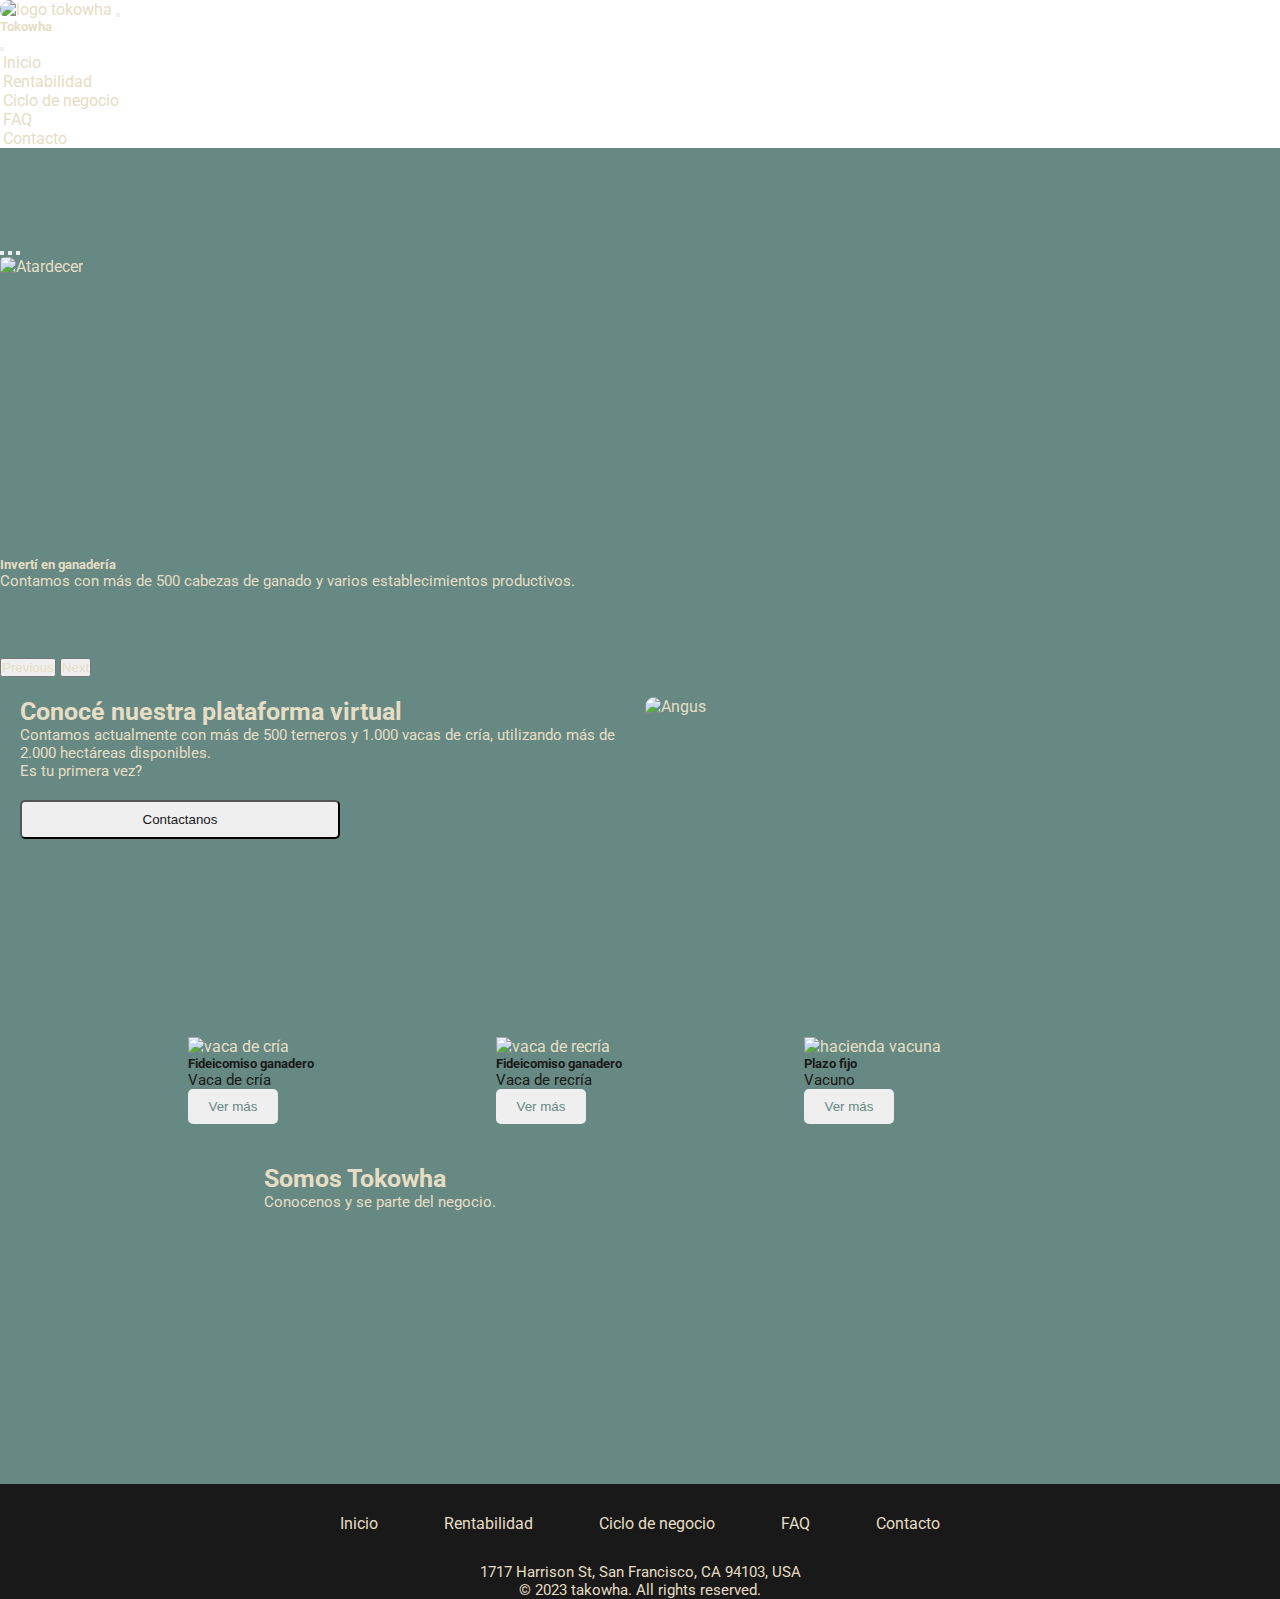
==== index.html @ 37f07846 "Cambios para 3ra entrega" ====
<!DOCTYPE html>
<html lang="en">

<head>
    <meta charset="UTF-8">
    <meta http-equiv="X-UA-Compatible" content="IE=edge">
    <meta name="viewport" content="width=device-width, initial-scale=1.0">
    <!-- ETIQUETAS PARA EL SEO -->
    <!-- Primary Meta Tags -->
    <title>Tokawha - Ganadería familiar</title>
    <meta name="title" content="Tokawha - Ganadería familiar">
    <meta name="description"
        content="Somos una empresa comprometida con la calidad y el bienestar animal, criando y cuidando nuestro ganado de manera responsable y sostenible. Sumate a nuestra familia.">
    <meta name="keywords" content="Ganadería,inversiones, fideicomiso, rentabilidad, retorno">

    <!-- Open Graph / Facebook -->
    <meta property="og:type" content="website">
    <meta property="og:url" content="https://mejicat.github.io/PreEntrega3-Gatto/">
    <meta property="og:title" content="Tokawha - Ganadería familiar">
    <meta property="og:description"
        content="Somos una empresa comprometida con la calidad y el bienestar animal, criando y cuidando nuestro ganado de manera responsable y sostenible. Sumate a nuestra familia.">
    <meta property="og:image" content="multimedia/Horizonte.jpeg">

    <!-- Twitter -->
    <meta property="twitter:card" content="summary_large_image">
    <meta property="twitter:url" content="https://mejicat.github.io/PreEntrega3-Gatto/">
    <meta property="twitter:title" content="Tokawha - Ganadería familiar">
    <meta property="twitter:description"
        content="Somos una empresa comprometida con la calidad y el bienestar animal, criando y cuidando nuestro ganado de manera responsable y sostenible. Sumate a nuestra familia.">
    <meta property="twitter:image"
        content="multimedia/Horizonte.jpeg">
    <!-- FAVICON -->   
    <link rel="shortcut icon" href="multimedia/Logo.jpeg" type="image/x-icon">
    <!-- GOOGLE FONT -->
    <link rel="preconnect" href="https://fonts.googleapis.com">
    <link rel="preconnect" href="https://fonts.gstatic.com" crossorigin>
    <link href="https://fonts.googleapis.com/css2?family=Roboto:wght@100;300;400&display=swap" rel="stylesheet">
    <!--LINK A BOOTSTRAP-->
    <link href="https://cdn.jsdelivr.net/npm/bootstrap@5.3.0-alpha3/dist/css/bootstrap.min.css" rel="stylesheet"
        integrity="sha384-KK94CHFLLe+nY2dmCWGMq91rCGa5gtU4mk92HdvYe+M/SXH301p5ILy+dN9+nJOZ" crossorigin="anonymous">
    <!-- LINK AL CSS -->
    <link rel="stylesheet" href="css/style.css" />
    <title>Inicio</title>
</head>

<body>
    <!-- HEADER -->
    <header>
        <nav class="navbar navbar-expand-lg navbar-dark bg-dark fixed-top">
            <div class="container-fluid">
                <a href="index.html" title="Link home">
                    <img src="multimedia/Logo.jpeg" alt="logo tokowha" class="navbar-brand logo">
                </a>
                <button class="navbar-toggler" type="button" data-bs-toggle="offcanvas"
                    data-bs-target="#offcanvasDarkNavbar" aria-controls="offcanvasDarkNavbar"
                    aria-label="Toggle navigation">
                    <span class="navbar-toggler-icon"></span>
                </button>
                <div class="offcanvas offcanvas-end text-bg-dark" tabindex="-1" id="offcanvasDarkNavbar"
                    aria-labelledby="offcanvasDarkNavbarLabel">
                    <div class="offcanvas-header">
                        <h5 class="offcanvas-title" id="offcanvasDarkNavbarLabel">Tokowha</h5>
                        <button type="button" class="btn-close btn-close-white" data-bs-dismiss="offcanvas"
                            aria-label="Close"></button>
                    </div>
                    <div class="offcanvas-body">
                        <ul class="navbar-nav justify-content-end flex-grow-1 pe-3">
                            <li class="nav-item"> <a href="index.html" class="nav-link active">Inicio</a> </li>
                            <li class="nav-item"> <a href="pages/rentabilidad.html"
                                    class="nav-link active">Rentabilidad</a> </li>
                            <li class="nav-item"> <a href="pages/ciclo-de-negocio.html" class="nav-link active">Ciclo
                                    de negocio</a> </li>
                            <li class="nav-item"> <a href="pages/faq.html" class="nav-link active">FAQ</a> </li>
                            <li class="nav-item"> <a href="pages/contacto.html" class="nav-link active">Contacto</a>
                            </li>
                        </ul>
                    </div>
                </div>
            </div>
        </nav>
    </header>


    <!-- MAIN -->
    <main>
        <section class="media"> <!--INICIO SECTION MEDIA-->

            <!-- SECCIÓN PITCHING SLIDER-->
            <div id="carouselExampleCaptions" class="carousel slide">
                <div class="carousel-indicators">
                    <button type="button" data-bs-target="#carouselExampleCaptions" data-bs-slide-to="0" class="active"
                        aria-current="true" aria-label="Slide 1"></button>
                    <button type="button" data-bs-target="#carouselExampleCaptions" data-bs-slide-to="1"
                        aria-label="Slide 2"></button>
                    <button type="button" data-bs-target="#carouselExampleCaptions" data-bs-slide-to="2"
                        aria-label="Slide 3"></button>
                </div>
                <div class="carousel-inner">
                    <div class="carousel-item active">
                        <img src="multimedia/Atardecer.jpeg" class="d-block w-100" alt="Atardecer">
                        <div class="carousel-caption d-none d-md-block">
                            <h5>Invertí en ganadería</h5>
                            <p>Contamos con más de 500 cabezas de ganado y varios establecimientos
                                productivos.</p>
                        </div>
                    </div>
                    <div class="carousel-item">
                        <img src="multimedia/Horizonte.jpeg" class="d-block w-100" alt="Horizonte en el campo">
                        <div class="carousel-caption d-none d-md-block">
                            <h5>Invertí en ganadería</h5>
                            <p>Contamos con más de 500 cabezas de ganado y varios establecimientos
                                productivos.</p>
                        </div>
                    </div>
                    <div class="carousel-item">
                        <img src="multimedia/Cuchillos.jpeg" class="d-block w-100" alt="Cuchillos">
                        <div class="carousel-caption d-none d-md-block">
                            <h5>Invertí en ganadería</h5>
                            <p>Contamos con más de 500 cabezas de ganado y varios establecimientos
                                productivos.</p>
                        </div>
                    </div>
                </div>
                <button class="carousel-control-prev" type="button" data-bs-target="#carouselExampleCaptions"
                    data-bs-slide="prev">
                    <span class="carousel-control-prev-icon" aria-hidden="true"></span>
                    <span class="visually-hidden">Previous</span>
                </button>
                <button class="carousel-control-next" type="button" data-bs-target="#carouselExampleCaptions"
                    data-bs-slide="next">
                    <span class="carousel-control-next-icon" aria-hidden="true"></span>
                    <span class="visually-hidden">Next</span>
                </button>
            </div>

            <!-- SECCIÓN PLATAFORMA VIRTUAL-->
            <section class="plataforma__grilla">
                <section class="plataforma__grilla__caja">
                    <h2>Conocé nuestra plataforma virtual</h2>
                    <p>Contamos actualmente con más de 500 terneros y 1.000 vacas de cría, utilizando más de 2.000
                        hectáreas
                        disponibles.</p>
                    <p>Es tu primera vez?</p>
                    <input type="button" value="Contactanos" href="pages/contacto.html"
                        class="plataforma__grilla__caja__boton">
                </section>
                <div class="plataforma__grilla__caja">
                    <img src="multimedia/Angus.jpeg" alt="Angus" class="plataforma__grilla__caja__imagen">
                </div>
            </section>

            <!-- SECCIÓN OFERTA DE INVERSIONES-->
            <section class="formas__inversion">
                <section class="formas__inversion__card">
                    <div class="card" style="width: 18rem;">
                        <img src="multimedia/Ganado Vacuno en corral.jpeg" class="card-img-top" alt="vaca de cría">
                        <div class="card__body">
                            <h5 class="card__body__title">Fideicomiso ganadero</h5>
                            <p class="card__body__text">Vaca de cría</p>
                            <input type="button" value="Ver más" href=".." class="card__body__cta">
                        </div>
                    </div>
                </section>

                <section class="formas__inversion__card">
                    <div class="card" style="width: 18rem;">
                        <img src="multimedia/Atardecer.jpeg" class="card-img-top" alt="vaca de recría">
                        <div class="card__body">
                            <h5 class="card__body__title">Fideicomiso ganadero</h5>
                            <p class="card__body__text">Vaca de recría</p>
                            <input type="button" value="Ver más" href=".." class="card__body__cta">
                        </div>
                    </div>
                </section>

                <section class="formas__inversion__card">
                    <div class="card" style="width: 18rem;">
                        <img src="multimedia/Horizonte.jpeg" class="card-img-top" alt="hacienda vacuna">
                        <div class="card__body">
                            <h5 class="card__body__title">Plazo fijo</h5>
                            <p class="card__body__text">Vacuno</p>
                            <input type="button" value="Ver más" href=".." class="card__body__cta">
                        </div>
                    </div>
                </section>
            </section>

            <!-- SECCIÓN VIDEO INSTITUCIONAL -->
            <section class="video">
                <div>
                    <h2>Somos Tokowha</h2>
                    <p>Conocenos y se parte del negocio.</p>
                </div>
                <div class="video__caja">
                    <iframe class="video__caja__content" src="https://www.youtube.com/embed/g_-Fyz0GOdU"
                        title="YouTube video player" frameborder="0"
                        allow="accelerometer; autoplay; clipboard-write; encrypted-media; gyroscope; picture-in-picture; web-share"
                        allowfullscreen>
                    </iframe>
                </div>
            </section>
        </section> <!--CIERRE SECTION MEDIA-->
    </main>

    <!-- FOOTER -->
    <footer id="footer">
        <nav class="nav-footer">
            <ul class="nav-footer-list">
                <li> <a href="index.html" class="nav-link">Inicio</a> </li>
                <li> <a href="pages/rentabilidad.html" class="nav-link">Rentabilidad</a> </li>
                <li> <a href="pages/ciclo-de-negocio.html" class="nav-link">Ciclo de negocio</a> </li>
                <li> <a href="pages/faq.html" class="nav-link">FAQ</a> </li>
                <li> <a href="pages/contacto.html" class="nav-link">Contacto</a> </li>
            </ul>
        </nav>
        <nav class="nav-footer-p">
            <p> 1717 Harrison St, San Francisco, CA 94103, USA </p>
            <p> © 2023 takowha. All rights reserved.</p>
        </nav>
    </footer>
    <!--SCRIPT BOOTSTRAP-->
    <script src="https://cdn.jsdelivr.net/npm/bootstrap@5.3.0-alpha3/dist/js/bootstrap.bundle.min.js"
        integrity="sha384-ENjdO4Dr2bkBIFxQpeoTz1HIcje39Wm4jDKdf19U8gI4ddQ3GYNS7NTKfAdVQSZe"
        crossorigin="anonymous"></script>
</body>

</html>
---- css/style.css ----
@charset "UTF-8";
* {
  margin: 0;
  padding: 0;
  box-sizing: border-box;
  color: #E6DDC4;
}

h2 {
  font-size: 25px;
}

h4 {
  font-size: 20px;
}

p {
  font-size: 15px;
}

ul {
  list-style-type: none;
}

a {
  text-decoration: none;
}

body {
  font-family: "Roboto", sans-serif;
}

main {
  background-color: #678983;
}

/* HEADER - NAVBAR */
.logo {
  width: 75px;
  height: 75px;
  border-radius: 15px;
  transition: 1s;
}
.logo:hover {
  transform: rotatez(360deg);
}

.nav-link {
  color: #E6DDC4;
  padding: 3px;
  transition: 0.5s;
}
.nav-link:hover {
  color: #191919;
  background-color: #E6DDC4;
  border-radius: 5px;
  padding: 3px;
}

/* FOOTER */
footer {
  display: flex;
  flex-direction: row;
  justify-content: center;
  align-items: center;
  background-color: #191919;
}

.nav-footer-list {
  display: none;
}

.nav-footer-list li {
  display: inline-block;
  margin: 30px;
}

.nav-footer-p {
  text-align: center;
}

/* MEDIA MOBILE */
/* Inicio */
.media {
  display: flex;
  flex-direction: column;
  align-items: center;
  justify-content: center;
  background-color: #678983;
}

.carousel {
  margin-top: 90px;
}

.w-100 {
  min-height: 300px;
  object-fit: cover;
  border-radius: 5px;
}

.plataforma__grilla {
  padding: 20px;
  display: flex;
  flex-direction: column;
  justify-content: center;
  align-items: center;
}

.plataforma__grilla___caja {
  width: 100%;
  height: 100%;
  display: flex;
  flex-direction: column;
  justify-content: center;
  align-items: center;
  text-align: center;
}

.plataforma__grilla__caja__boton {
  color: #678983;
  border-radius: 5px;
  display: flex;
  flex-direction: column;
  justify-content: center;
  align-items: center;
}

.plataforma__grilla__caja__imagen {
  display: none;
}

.formas__inversion {
  display: flex;
  flex-direction: column;
  justify-content: center;
  align-items: center;
}
.formas__inversion__card {
  padding: 10px;
  border: none;
}

.card {
  border: none;
  padding: 0px;
}
.card__body__text {
  color: #191919;
}
.card__body__title {
  color: #191919;
}

.card__body__cta {
  width: 90px;
  color: #678983;
  border: none;
  border-radius: 5px;
}
.card__body__cta:hover {
  color: #E6DDC4;
  width: 90px;
  border: none;
}

.video {
  padding: 10px;
  gap: 10px;
  text-align: center;
}
.video__caja {
  display: flex;
  width: 100%;
  min-height: 300px;
  transition: 1s;
}
.video__caja:hover {
  transform: rotateX(25deg);
}
.video__caja__content {
  border-radius: 5px;
}

/* MAIN CICLO DE NEGOCIO*/
.ciclo {
  padding-top: 100px;
  padding-left: 20px;
  padding-right: 20px;
  display: flex;
  flex-direction: column;
  gap: 10px; /* validar acá si debo anidar o no */
}
.ciclo__caja {
  width: 100%;
  height: 100%;
}
.ciclo__caja__imagen {
  height: 300px;
  width: 100%;
  object-fit: cover;
  border-radius: 5px;
  transition: 1s;
}
.ciclo__caja__imagen:hover {
  transform: rotateX(25deg);
}

.ciclo__iconos {
  display: flex;
  flex-direction: column;
  justify-content: center;
  align-items: center;
}
.ciclo__iconos__caja__iconos {
  width: 78px;
  height: 78px;
  object-fit: cover;
  padding: 10px;
}

.ciclo__cta {
  display: flex;
  flex-direction: row;
  justify-content: center;
  align-items: center;
  padding: 20px;
}

/* CONTACTO */
.contacto {
  display: flex;
  flex-direction: column;
  justify-content: center;
  align-items: center;
  margin-top: 90px;
  background-color: #678983;
}
.contacto__intro {
  text-align: center;
}
.contacto__caja {
  display: flex;
  flex-direction: column;
  justify-content: center;
  align-items: center;
}

form {
  display: flex;
  flex-direction: column;
  justify-content: center;
  align-items: center;
  gap: 5px;
  margin-top: 10px;
}

.form__input {
  display: flex;
  flex-direction: column;
  justify-content: center;
  align-items: left;
  gap: 3px;
}

.form-text-me {
  margin-bottom: 10px;
  color: #678983;
}

input {
  width: 320px;
  padding: 10px;
  transition: 0.5s;
}
input:focus {
  background-color: #191919;
  outline: none;
}
input:hover {
  background-color: #191919;
  padding: 15px;
  width: 350px;
  color: #E6DDC4;
}

textarea {
  width: 320px;
  padding: 10px;
  resize: none;
  transition: 0.5s;
}
textarea:focus {
  background-color: #191919;
  outline: none;
}
textarea:hover {
  background-color: #191919;
  padding: 15px;
  width: 350px;
  color: #E6DDC4;
}

.btn .btn-primary .accordion-button .accordion-header .collapsed .accordion {
  background-color: #191919;
  padding: 15px;
  color: #E6DDC4;
  border: none;
}

.btn:hover .btn-primary:hover .accordion-button:hover .accordion-header:hover .collapsed:hover .accordion:hover {
  background-color: #E6DDC4;
  padding: 15px;
  color: #191919;
  border: none;
}

.accordion {
  --bs-accordion-active-bg: $secondColor;
}

/* MAIN FAQ*/
.faq {
  padding-top: 100px;
  padding-left: 20px;
  padding-bottom: 30px;
}

.faq__accordion {
  padding-bottom: 220px;
}

.accordion-body {
  background-color: #678983;
}

.accordion {
  --bs-accordion-active-bg: #E6DDC4; /* al colocar la variable $secondColor se me rompe */
}

/* MAIN RENTABILIDAD*/
.rentabilidad {
  display: flex;
  flex-direction: column;
  justify-content: center;
  align-items: center;
  padding-top: 100px;
  padding-left: 20px;
  padding-right: 20px;
  gap: 10px;
}
.rentabilidad__caja {
  width: 100%;
  height: 100%;
}

.rentabilidad__iconos__caja {
  display: flex;
  flex-direction: row;
  justify-content: center;
  align-items: center;
  text-align: center;
}
.rentabilidad__iconos__caja__iconos {
  width: 78px;
  height: 78px;
  object-fit: cover;
  padding: 10px;
}

.car_rentabilidad {
  margin-top: 0px;
}

/* PARA TABLET */
@media screen and (min-width: 600px) {
  .btn .btn-primary .btn-dark .accordion-button .accordion-header .collapsed .accordion {
    /* BOTON DE LAS CARDS EN HOME */
    background-color: #191919;
    padding: 15px;
    color: #E6DDC4;
    border: none;
  }
  .btn:hover .btn-primary:hover .btn-dark:hover .accordion-button:hover .accordion-header:hover .collapsed:hover .accordion:hover {
    background-color: #E6DDC4;
    padding: 15px;
    color: #191919;
    border: none;
  }
  /* MAIN INICIO */
  .carousel {
    width: 100%;
  }
  .w-100 {
    max-height: 400px;
    object-fit: cover;
    border-radius: 5px;
  }
  main .plataforma__grilla {
    padding: 20px;
    display: grid;
    grid-template-columns: repeat(2, 1fr);
    grid-template-rows: 300px;
    gap: 10px;
  }
  main .plataforma__grilla__caja {
    width: 100%;
    height: 100%;
    margin-bottom: 0px;
    margin-top: 0px;
  }
  main .plataforma__grilla__caja__imagen {
    display: flex;
    object-fit: cover;
    border-radius: 10px;
    border-color: #E6DDC4;
    border-width: 5px;
    width: 100%;
    height: 100%;
    transition: 1s;
  }
  main .plataforma__grilla__caja__imagen:hover {
    transform: rotateX(25deg);
  }
  .video {
    padding: 20px;
    display: grid;
    grid-template-columns: 35% 65%;
    grid-template-rows: 300px;
    gap: 10px;
    text-align: left;
    justify-content: center;
  }
  .video__caja {
    width: 100%;
    display: flex;
    transition: 1s;
  }
  .video__caja:hover {
    transform: rotateX(25deg);
  }
  .video__caja__content {
    width: 500px;
  }
  /* MAIN CICLO DE NEGOCIO - TABLET */
  .ciclo {
    padding-top: 100px;
    padding-left: 20px;
    padding-right: 20px;
    display: grid;
    grid-template-columns: repeat(2, 1fr);
    grid-template-rows: 300px;
    gap: 10px;
  }
  .ciclo__caja {
    width: 100%;
    height: 100%;
  }
  .ciclo__caja__imagen {
    height: 300px;
    object-fit: cover;
    border-radius: 5px;
  }
  .ciclo__iconos {
    padding-top: 20px;
    display: grid;
    grid-template-columns: auto;
    grid-template-rows: auto;
    grid-template-areas: "area1 area2 area3" "area4 area5 area6" "area7 area8 area9";
    column-gap: 20px;
    text-align: center;
  }
  .c1 {
    grid-area: area1;
  }
  .c2 {
    grid-area: area4;
  }
  .c3 {
    grid-area: area7;
  }
  .c4 {
    grid-area: area2;
  }
  .c5 {
    grid-area: area5;
  }
  .c6 {
    grid-area: area8;
  }
  .c7 {
    grid-area: area3;
  }
  .c8 {
    grid-area: area6;
  }
  .c9 {
    grid-area: area9;
  }
  .ciclo__iconos__caja {
    width: 100%;
    height: 100%;
  }
  .ciclo__iconos__caja__iconos {
    width: 78px;
    height: 78px;
    object-fit: cover;
    padding: 10px;
  }
  .ciclo__cta {
    text-align: center;
    padding: 50px;
  }
  /* FAQ - TABLET */
  .faq__accordion {
    padding-bottom: 150px;
  }
  /* RENTABILIDAD - TABLET */
  .rentabilidad__iconos {
    padding-left: 20px;
    padding-bottom: 50px;
    display: grid;
    grid-template-columns: auto;
    grid-template-rows: auto;
    grid-template-areas: "area1 area2" "area4 area5" "area7 area8" "area3 area10" "area6 area13" "area9 area16" "area11 area12" "area14 area15" "area17 area18";
    gap: 10px;
    text-align: center;
  }
  .rentabilidad__iconos__caja__iconos {
    width: 78px;
    height: 78px;
    object-fit: cover;
    padding: 10px;
  }
  .c1 {
    grid-area: area1;
  }
  .c2 {
    grid-area: area4;
  }
  .c3 {
    grid-area: area7;
  }
  .c4 {
    grid-area: area2;
  }
  .c5 {
    grid-area: area5;
  }
  .c6 {
    grid-area: area8;
  }
  .c7 {
    grid-area: area3;
  }
  .c8 {
    grid-area: area6;
  }
  .c9 {
    grid-area: area9;
  }
  .c10 {
    grid-area: area10;
  }
  .c11 {
    grid-area: area13;
  }
  .c12 {
    grid-area: area16;
  }
  .c13 {
    grid-area: area11;
  }
  .c14 {
    grid-area: area14;
  }
  .c15 {
    grid-area: area17;
  }
  .c16 {
    grid-area: area12;
  }
  .c17 {
    grid-area: area15;
  }
  .c18 {
    grid-area: area18;
  }
  .car_rentabilidad {
    margin-top: 0px;
  }
  /* FOOTER TABLET */
  footer {
    background-color: #191919;
    display: flex;
    flex-direction: column;
  }
  .nav-footer-list {
    display: flex;
    flex-direction: row;
    justify-content: center;
    align-items: center;
  }
  .nav-footer-list li {
    display: inline-block;
    margin: 30px;
  }
  .nav-footer-p {
    text-align: center;
  }
}
/* PARA DESKTOP */
@media screen and (min-width: 915px) {
  /* HEADER */
  .logo {
    width: 75px;
    height: 75px;
  }
  .nav-link {
    color: #E6DDC4;
    padding: 3px;
    transition: 0.5s;
  }
  .nav-link:hover {
    color: #191919;
    background-color: #E6DDC4;
    border-radius: 5px;
    padding: 3px;
  }
  /* MAIN INICIO */
  .w-100 {
    max-height: 500px;
    object-fit: cover;
    border-radius: 5px;
  }
  .btn .btn-primary .accordion-button .accordion-header .collapsed .accordion {
    background-color: #191919;
    padding: 15px;
    color: #E6DDC4;
    border: none;
  }
  .btn:hover .btn-primary:hover .accordion-button:hover .accordion-header:hover .collapsed:hover .accordion:hover {
    background-color: #E6DDC4;
    padding: 15px;
    color: #191919;
    border: none;
  }
  .carousel-caption {
    padding-bottom: 100px;
  }
  .plataforma__grilla {
    padding: 20px;
    display: grid;
    grid-template-columns: repeat(2, 1fr);
    grid-template-rows: 300px;
    gap: 10px;
  }
  .plataforma__grilla__caja {
    width: 100%;
    height: 100%;
  }
  .plataforma__grilla__caja__boton {
    color: #191919;
    margin-top: 20px;
  }
  .plataforma__grilla__caja__imagen {
    display: flex;
    object-fit: cover;
    border-radius: 10px;
    border-color: #E6DDC4;
    border-width: 5px;
  }
  main .formas__inversion {
    display: flex;
    flex-direction: row;
    justify-content: center;
    align-items: center;
    padding: 10px;
    border: none;
  }
  main .video {
    padding: 20px;
    display: grid;
    grid-template-columns: 35% 65%;
    grid-template-rows: 300px;
    gap: 10px;
    text-align: left;
  }
  main .video__caja {
    width: 100%;
    display: flex;
  }
  main .video__caja__content {
    width: 500px;
  }
  /* MAIN CICLO DE NEGOCIO*/
  .ciclo {
    padding-top: 100px;
    padding-left: 20px;
    padding-right: 20px;
    display: grid;
    grid-template-columns: repeat(2, 1fr);
    grid-template-rows: 300px;
    gap: 10px;
  }
  .ciclo__caja {
    width: 100%;
    height: 100%;
  }
  .ciclo__caja__imagen {
    height: 300px;
    object-fit: cover;
    border-radius: 5px;
  }
  .ciclo__iconos {
    padding-top: 20px;
    display: grid;
    grid-template-columns: auto;
    grid-template-rows: auto;
    grid-template-areas: "area1 area2 area3" "area4 area5 area6" "area7 area8 area9";
    column-gap: 60px;
    text-align: center;
  }
  .c1 {
    grid-area: area1;
  }
  .c2 {
    grid-area: area4;
  }
  .c3 {
    grid-area: area7;
  }
  .c4 {
    grid-area: area2;
  }
  .c5 {
    grid-area: area5;
  }
  .c6 {
    grid-area: area8;
  }
  .c7 {
    grid-area: area3;
  }
  .c8 {
    grid-area: area6;
  }
  .c9 {
    grid-area: area9;
  }
  .ciclo__iconos__caja {
    width: 100%;
    height: 100%;
  }
  .ciclo__iconos__caja__iconos {
    width: 78px;
    height: 78px;
    object-fit: cover;
    padding: 10px;
  }
  .ciclo__cta {
    text-align: center;
    padding: 50px;
  }
  /* MAIN CONTACTO*/
  .contacto {
    padding-top: 20px;
    padding-left: 20px;
    display: grid;
    grid-template-columns: repeat(2, 1fr);
    grid-template-rows: auto;
    gap: 10px;
    align-items: flex-start;
  }
  .contacto__intro {
    text-align: left;
  }
  .form {
    padding-bottom: 30px;
  }
  .form-text-me {
    color: #678983;
  }
  /* MAIN FAQ*/
  .faq {
    padding-top: 100px;
    padding-left: 20px;
    padding-bottom: 30px;
  }
  .accordion-body {
    background-color: #678983;
  }
  /* RENTABILIDAD - DESKTOP */
  .rentabilidad {
    padding-top: 100px;
    padding-left: 20px;
    padding-right: 20px;
    display: grid;
    grid-template-columns: 30% 70%;
    grid-template-rows: auto;
    gap: 10px;
  }
  .rentabilidad__caja {
    width: 100%;
    height: 100%;
  }
  .rentabilidad__iconos {
    padding-left: 20px;
    padding-bottom: 50px;
    display: grid;
    grid-template-columns: auto;
    grid-template-rows: auto;
    grid-template-areas: "area1 area2 area3" "area4 area5 area6" "area7 area8 area9" "area10 area11 area12" "area13 area14 area15" "area16 area17 area18";
    gap: 10px;
    text-align: center;
  }
  .rentabilidad__iconos__caja__iconos {
    width: 78px;
    height: 78px;
    object-fit: cover;
    padding: 10px;
  }
  .c1 {
    grid-area: area1;
  }
  .c2 {
    grid-area: area4;
  }
  .c3 {
    grid-area: area7;
  }
  .c4 {
    grid-area: area2;
  }
  .c5 {
    grid-area: area5;
  }
  .c6 {
    grid-area: area8;
  }
  .c7 {
    grid-area: area3;
  }
  .c8 {
    grid-area: area6;
  }
  .c9 {
    grid-area: area9;
  }
  .c10 {
    grid-area: area10;
  }
  .c11 {
    grid-area: area13;
  }
  .c12 {
    grid-area: area16;
  }
  .c13 {
    grid-area: area11;
  }
  .c14 {
    grid-area: area14;
  }
  .c15 {
    grid-area: area17;
  }
  .c16 {
    grid-area: area12;
  }
  .c17 {
    grid-area: area15;
  }
  .c18 {
    grid-area: area18;
  }
  .carousel-inner {
    position: relative;
    width: 100%;
    overflow: hidden;
    max-height: 400px;
    object-fit: cover;
  }
  /* FOOTER */
  footer {
    background-color: #191919;
    display: flex;
    flex-direction: column;
  }
  .nav-footer-list {
    display: flex;
    flex-direction: row;
    justify-content: center;
    align-items: center;
  }
  .nav-footer-list li {
    display: inline-block;
    margin: 30px;
  }
  .nav-footer-p {
    text-align: center;
  }
}

/*# sourceMappingURL=style.css.map */
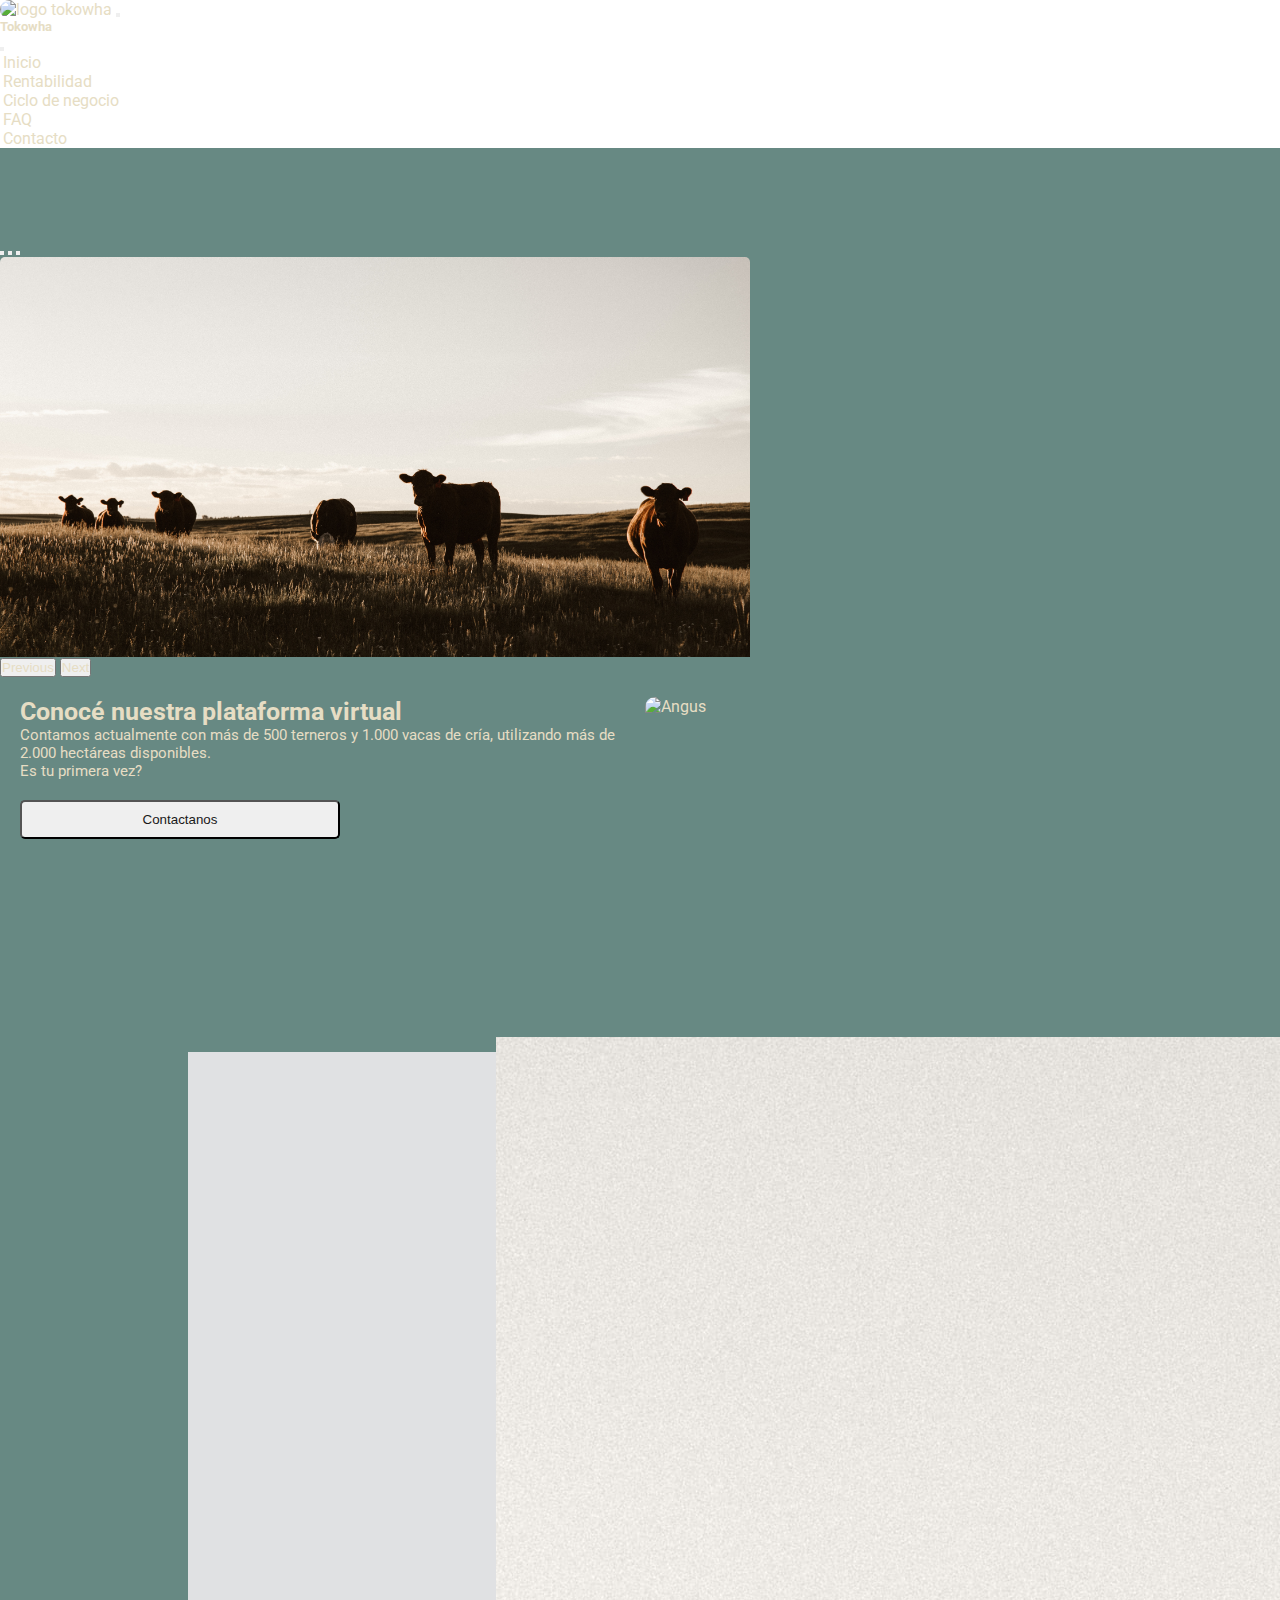
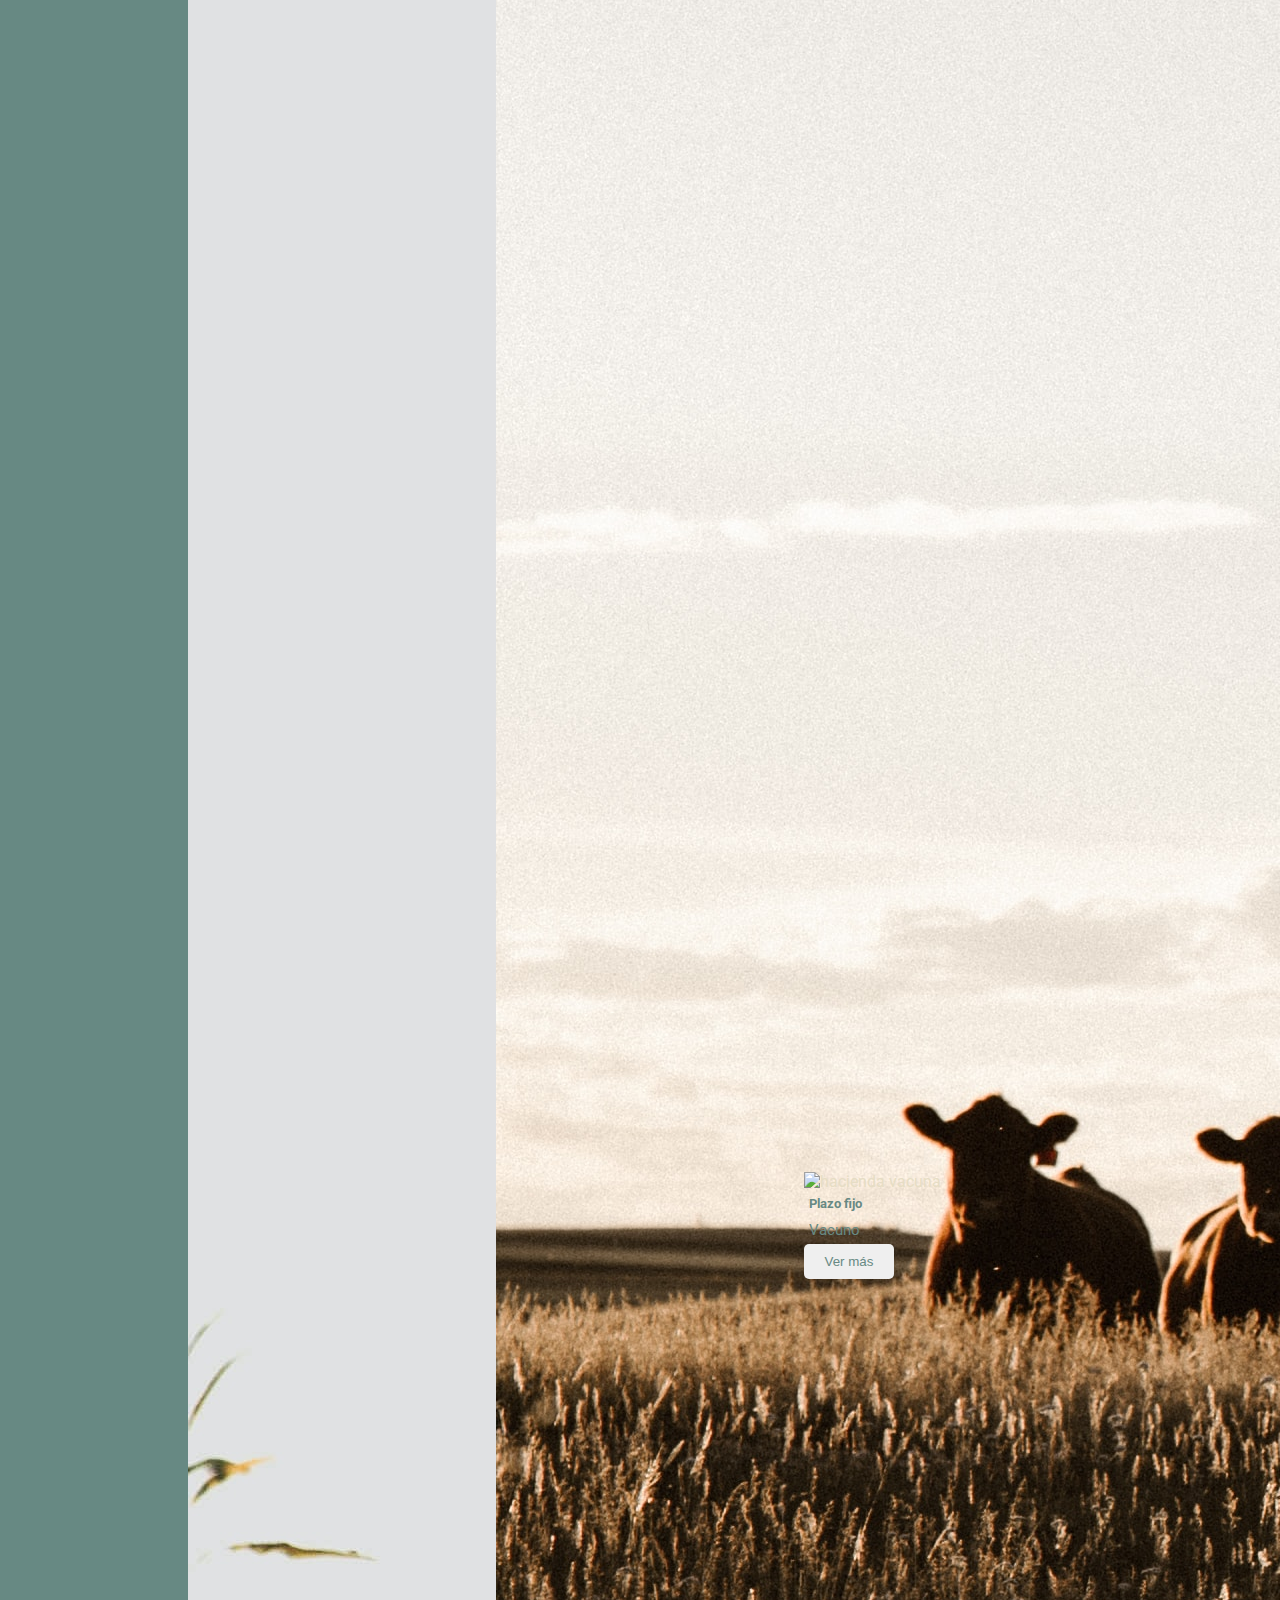
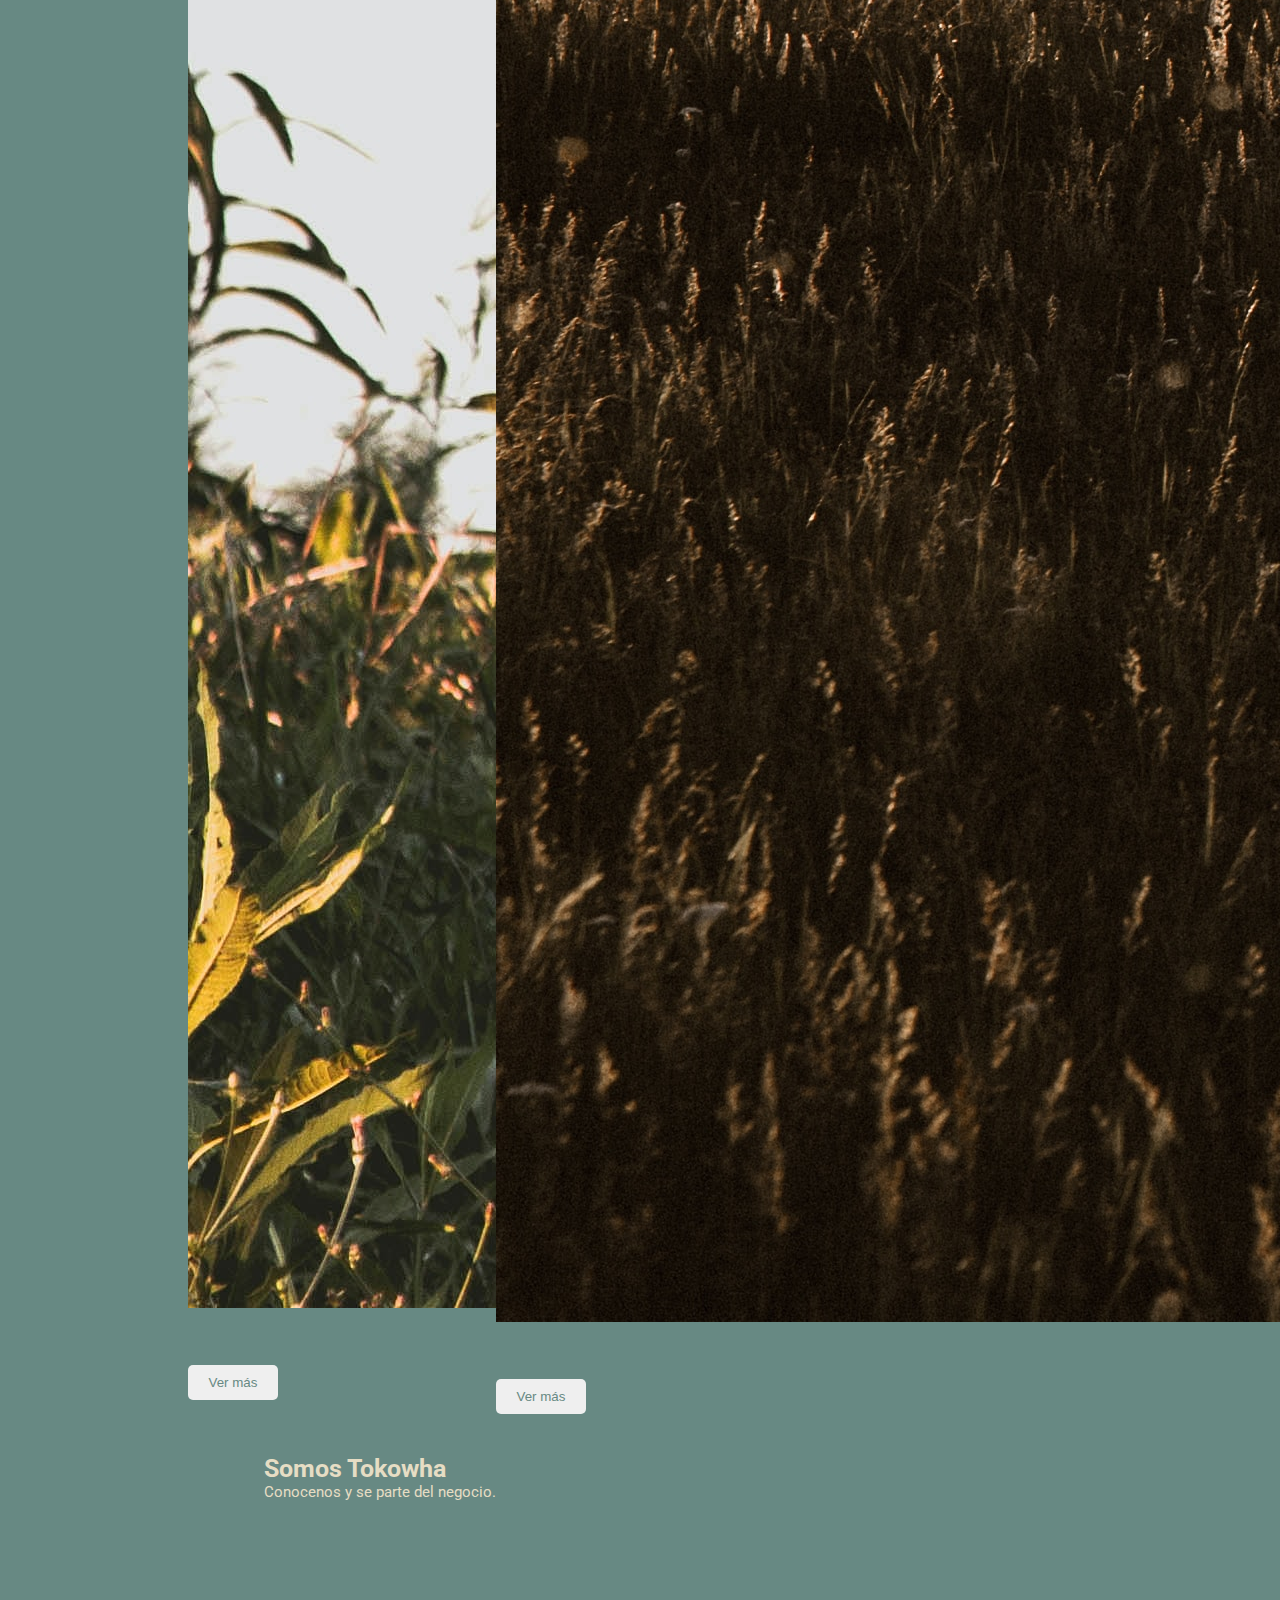
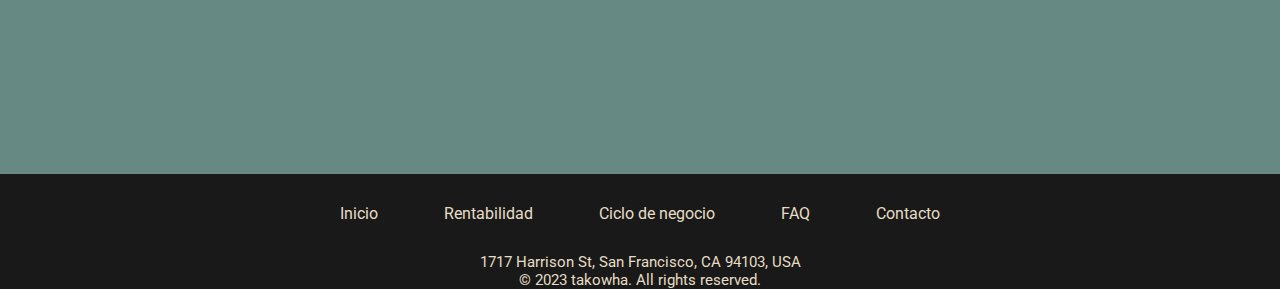
==== commit be316099: "Cambios para entrega final" ====
--- a/index.html
+++ b/index.html
@@ -30,7 +30,7 @@
     <meta property="twitter:image"
         content="multimedia/Horizonte.jpeg">
     <!-- FAVICON -->   
-    <link rel="shortcut icon" href="multimedia/Logo.jpeg" type="image/x-icon">
+    <link rel="shortcut icon" href="multimedia/favicon.ico" type="image/x-icon">
     <!-- GOOGLE FONT -->
     <link rel="preconnect" href="https://fonts.googleapis.com">
     <link rel="preconnect" href="https://fonts.gstatic.com" crossorigin>
@@ -49,7 +49,7 @@
         <nav class="navbar navbar-expand-lg navbar-dark bg-dark fixed-top">
             <div class="container-fluid">
                 <a href="index.html" title="Link home">
-                    <img src="multimedia/Logo.jpeg" alt="logo tokowha" class="navbar-brand logo">
+                    <img src="multimedia/Logo_recortado.jpeg" alt="logo tokowha" class="navbar-brand logo">
                 </a>
                 <button class="navbar-toggler" type="button" data-bs-toggle="offcanvas"
                     data-bs-target="#offcanvasDarkNavbar" aria-controls="offcanvasDarkNavbar"
@@ -97,7 +97,7 @@
                 </div>
                 <div class="carousel-inner">
                     <div class="carousel-item active">
-                        <img src="multimedia/Atardecer.jpeg" class="d-block w-100" alt="Atardecer">
+                        <img src="multimedia/Atardecer.jpg" class="d-block w-100" alt="Atardecer">
                         <div class="carousel-caption d-none d-md-block">
                             <h5>Invertí en ganadería</h5>
                             <p>Contamos con más de 500 cabezas de ganado y varios establecimientos
@@ -105,7 +105,7 @@
                         </div>
                     </div>
                     <div class="carousel-item">
-                        <img src="multimedia/Horizonte.jpeg" class="d-block w-100" alt="Horizonte en el campo">
+                        <img src="multimedia/Horizonte.jpg" class="d-block w-100" alt="Horizonte en el campo">
                         <div class="carousel-caption d-none d-md-block">
                             <h5>Invertí en ganadería</h5>
                             <p>Contamos con más de 500 cabezas de ganado y varios establecimientos
@@ -153,7 +153,7 @@
             <section class="formas__inversion">
                 <section class="formas__inversion__card">
                     <div class="card" style="width: 18rem;">
-                        <img src="multimedia/Ganado Vacuno en corral.jpeg" class="card-img-top" alt="vaca de cría">
+                        <img src="multimedia/Ganado_vacuno.jpg" class="card-img-top" alt="vaca de cría">
                         <div class="card__body">
                             <h5 class="card__body__title">Fideicomiso ganadero</h5>
                             <p class="card__body__text">Vaca de cría</p>
@@ -164,7 +164,7 @@
 
                 <section class="formas__inversion__card">
                     <div class="card" style="width: 18rem;">
-                        <img src="multimedia/Atardecer.jpeg" class="card-img-top" alt="vaca de recría">
+                        <img src="multimedia/Atardecer.jpg" class="card-img-top" alt="vaca de recría">
                         <div class="card__body">
                             <h5 class="card__body__title">Fideicomiso ganadero</h5>
                             <p class="card__body__text">Vaca de recría</p>
@@ -175,7 +175,7 @@
 
                 <section class="formas__inversion__card">
                     <div class="card" style="width: 18rem;">
-                        <img src="multimedia/Horizonte.jpeg" class="card-img-top" alt="hacienda vacuna">
+                        <img src="multimedia/Horizonte.jpg" class="card-img-top" alt="hacienda vacuna">
                         <div class="card__body">
                             <h5 class="card__body__title">Plazo fijo</h5>
                             <p class="card__body__text">Vacuno</p>
--- a/css/style.css
+++ b/css/style.css
@@ -1,4 +1,3 @@
-@charset "UTF-8";
 * {
   margin: 0;
   padding: 0;
@@ -142,14 +141,18 @@
 }
 
 .card {
-  border: none;
   padding: 0px;
+  --bs-card-border-width: 3px;
+  --bs-card-inner-border-radius: none;
+  --bs-card-border-color: #E6DDC4; /* no pude hacer funcionar la variable dentro de este Bootstrap */
 }
 .card__body__text {
-  color: #191919;
+  color: #678983;
+  padding: 5px;
 }
 .card__body__title {
-  color: #191919;
+  color: #678983;
+  padding: 5px;
 }
 
 .card__body__cta {
@@ -173,10 +176,6 @@
   display: flex;
   width: 100%;
   min-height: 300px;
-  transition: 1s;
-}
-.video__caja:hover {
-  transform: rotateX(25deg);
 }
 .video__caja__content {
   border-radius: 5px;
@@ -189,7 +188,7 @@
   padding-right: 20px;
   display: flex;
   flex-direction: column;
-  gap: 10px; /* validar acá si debo anidar o no */
+  gap: 10px;
 }
 .ciclo__caja {
   width: 100%;
@@ -200,10 +199,6 @@
   width: 100%;
   object-fit: cover;
   border-radius: 5px;
-  transition: 1s;
-}
-.ciclo__caja__imagen:hover {
-  transform: rotateX(25deg);
 }
 
 .ciclo__iconos {
@@ -417,10 +412,6 @@
     border-width: 5px;
     width: 100%;
     height: 100%;
-    transition: 1s;
-  }
-  main .plataforma__grilla__caja__imagen:hover {
-    transform: rotateX(25deg);
   }
   .video {
     padding: 20px;
@@ -434,10 +425,6 @@
   .video__caja {
     width: 100%;
     display: flex;
-    transition: 1s;
-  }
-  .video__caja:hover {
-    transform: rotateX(25deg);
   }
   .video__caja__content {
     width: 500px;
